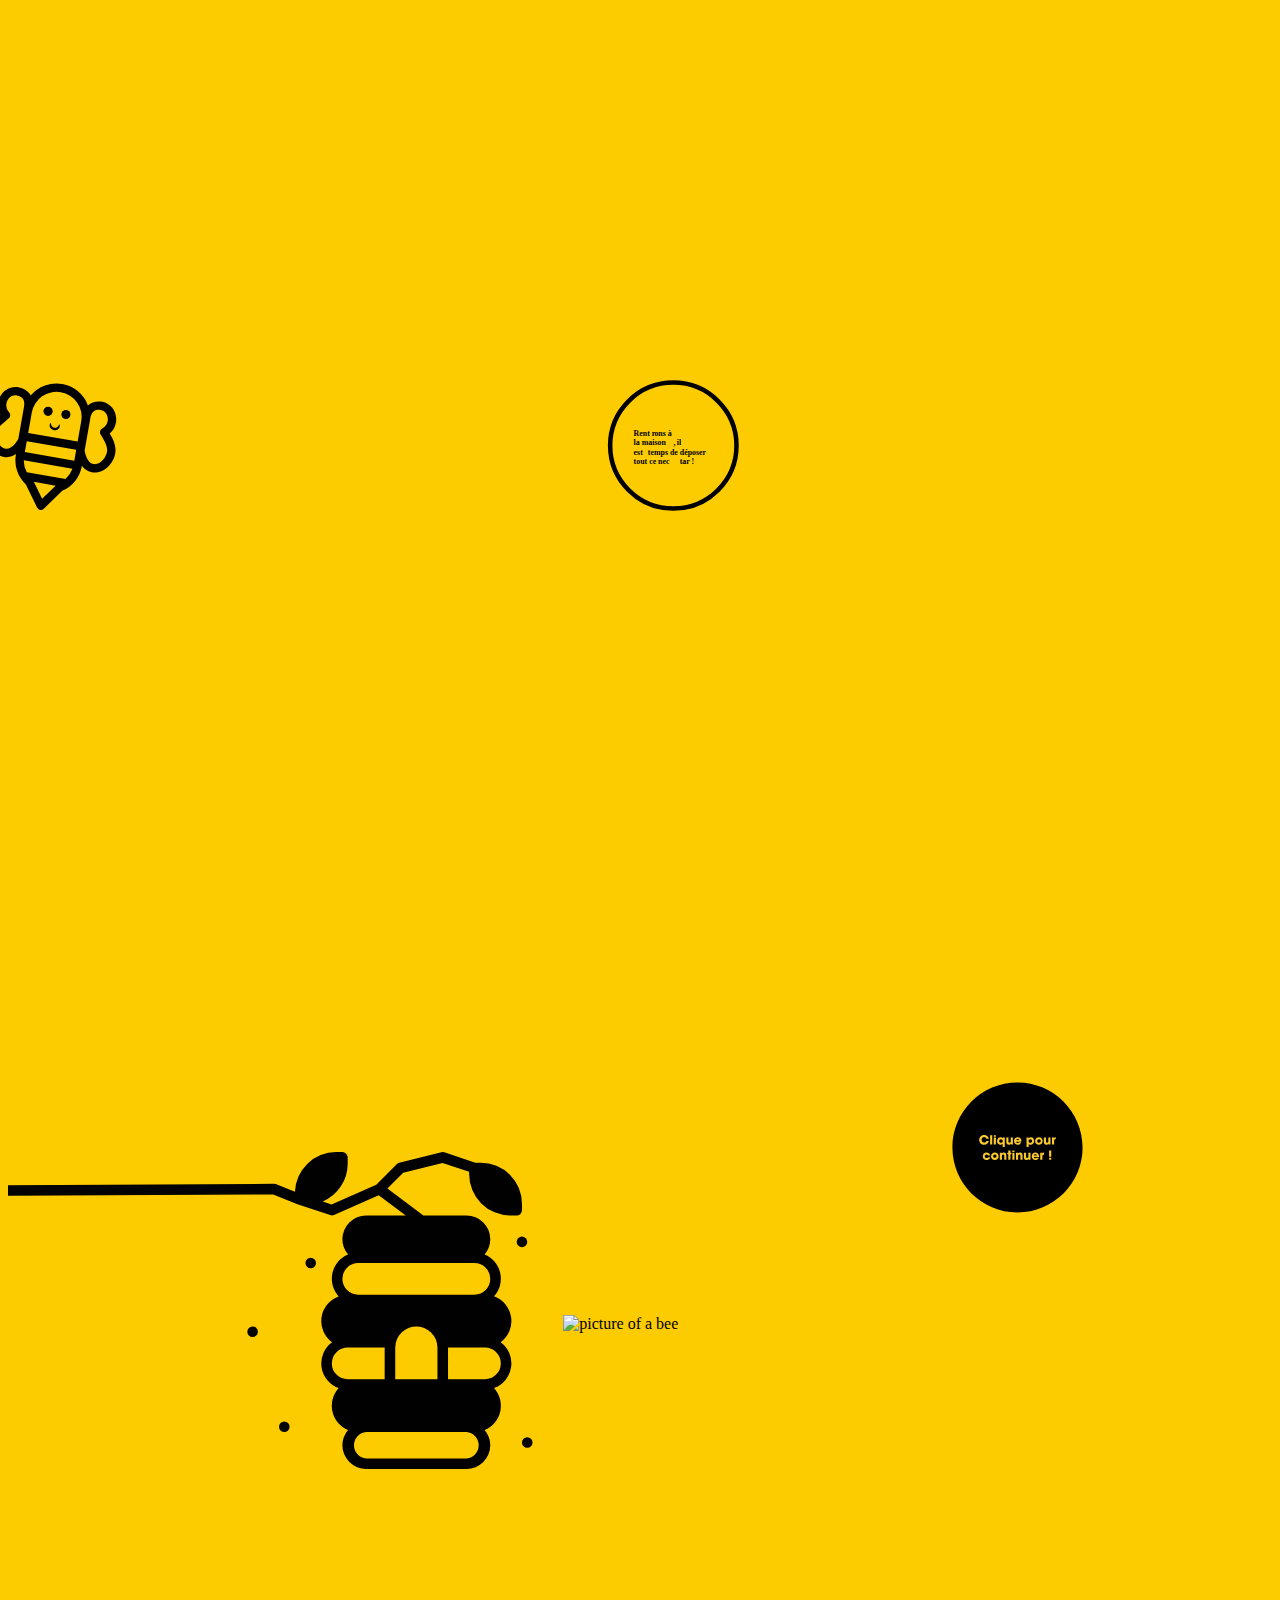
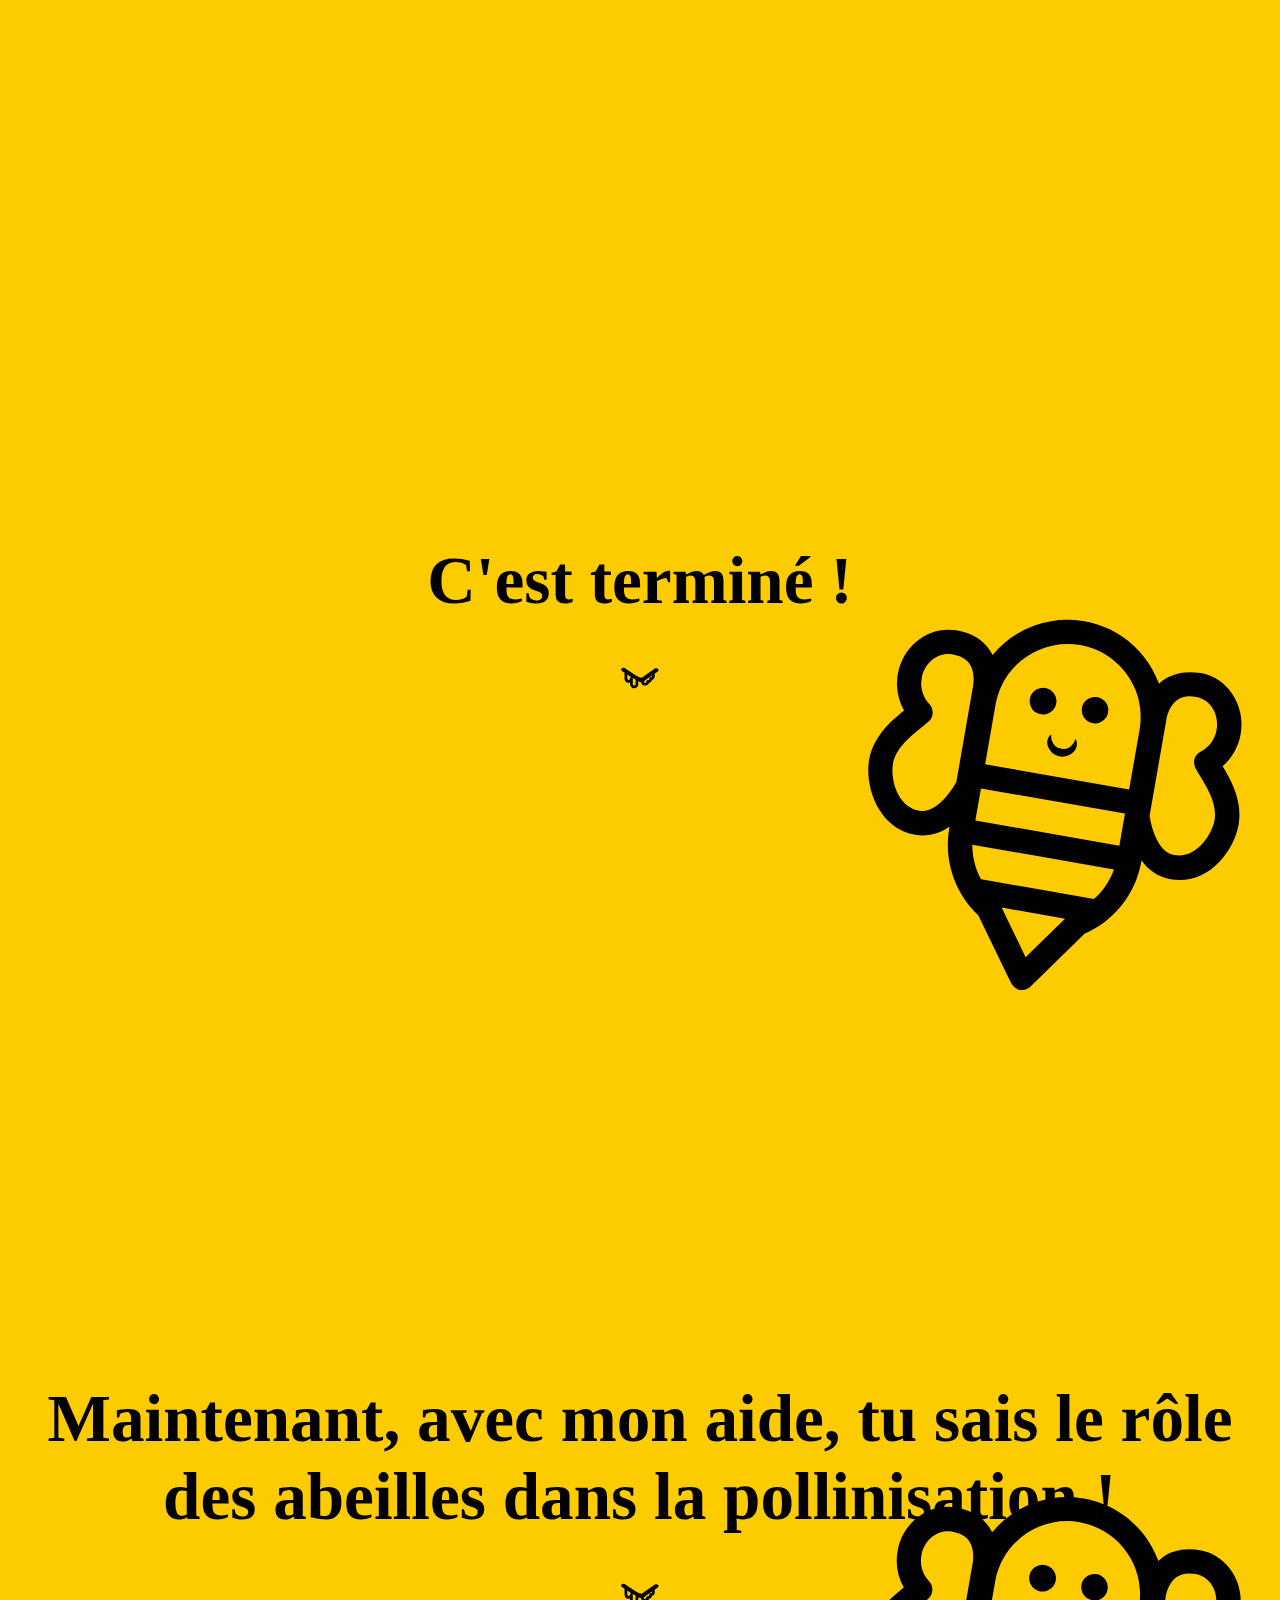
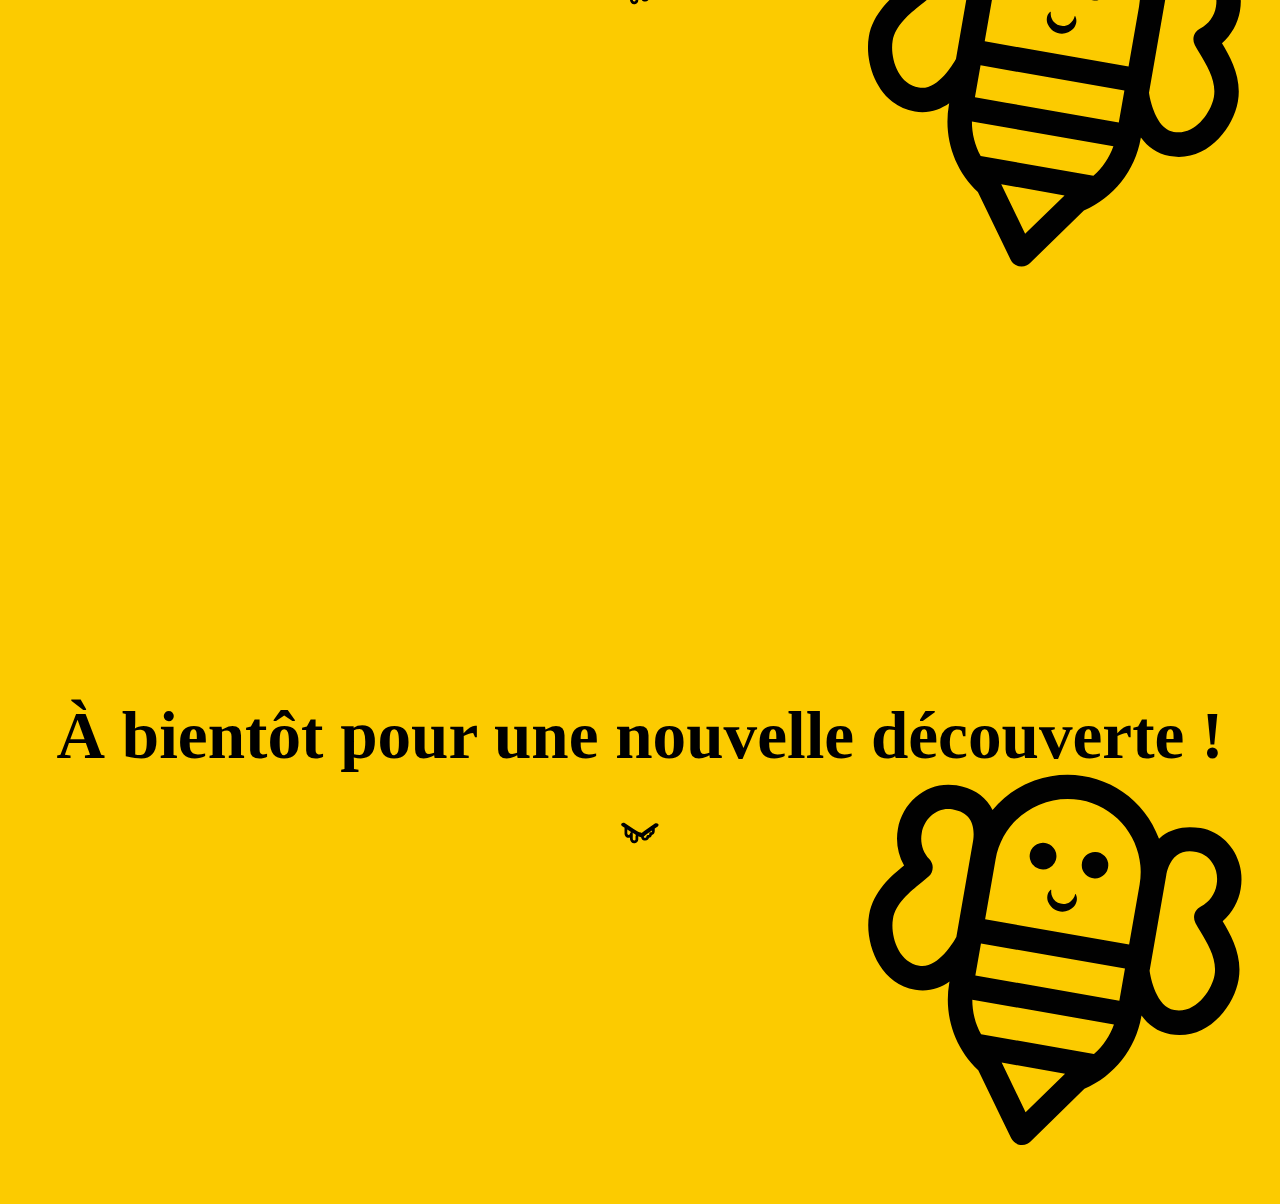
==== etape04.html @ 48d86428 "1st commit" ====
<!DOCTYPE html>
<html lang="en" dir="ltr">
  <head>
    <meta charset="utf-8">
      <link rel="stylesheet" href="css/etape04.css">
    <title></title>
  </head>
  <body>

<!-- Slide 01 -->
<section class="centered">

<div class="text">
<img src="assets/images/etape04/slide01/texte.svg" alt="text">
</div>

<div class="bee">
<img src="assets/images/etape04/slide01/camille.svg" alt="picture of a bee">
</div>

<!-- Bouton page suivante -->
<a href="#slide02" class="bouton" > <img src="assets/images/etape01/slide02/texte.svg" alt="push to continue"> </a>


</section>


<!-- Slide 02 -->
<section class="centered bienvenue" id="slide02" >

<div class="bee01">
<img src="assets/images/etape04/slide02/camille.svg" alt="picture of a bee">
</div>

<!-- Bouton page suivante -->
<a href="#slide03" class="bouton01" > <img src="assets/images/etape01/slide02/texte.svg" alt="push to continue"> </a>

</section>

<!-- Slide 03 -->
<section class="centered02 bienvenue02" id="slide03">

<div class="text-conclusion">
<h1>C'est terminé !</h1>
</div>

<!-- Bouton page suivante -->
<a href="#slide04" class="next" > <img src="assets/images/home/Next.svg" alt="assets/images/home/Next.svg"> </a>

</section>


<!-- Slide 04 -->
<section class="centered02 bienvenue02" id="slide04">

<div class="text-conclusion">
<h1>Maintenant, avec mon aide, tu sais le rôle des abeilles dans la pollinisation !</h1>
</div>

<!-- Bouton page suivante -->
<a href="#slide05" class="next" > <img src="assets/images/home/Next.svg" alt="assets/images/home/Next.svg"> </a>


</section>


<!-- Slide 05 -->
<section class="centered02 bienvenue02" id="slide05">

<div class="text-conclusion">
<h1>À  bientôt pour une nouvelle découverte !</h1>
</div>

<!-- Bouton page suivante -->
<a href="index.html" class="next" > <img src="assets/images/home/Next.svg" alt="assets/images/home/Next.svg"> </a>

</section>

  </body>
</html>
---- css/etape04.css ----
body{
background-color: #FCCB00;
}
section {
  min-height: 97.5vh;
}

h1{
  font-family: 'Amatic SC', cursive;
  font-size: 600%;
}


.centered-x-y {
  display: flex;
  align-items: center;
  justify-content: center;
  flex-wrap: wrap;
}

.centered-x {
  display: flex;
  flex-direction: column;
  align-items: center;
  justify-content: flex-end;
  flex-wrap: wrap;
}

.centered{
  display: flex;
  flex-direction: row;
  align-items: center;
  justify-content: center;
    flex-wrap: wrap;
}

.centered02{
  display: flex;
  flex-direction: column;
  align-items: center;
  justify-content: center;
  flex-wrap: wrap;
}

.centered-x {
  display: flex;
  flex-direction: column;
  align-items: center;
  justify-content: flex-end;
  flex-wrap: wrap;
}

.bienvenue{
    background: url('../assets/images/etape01/slide01/background.svg') top center no-repeat;
    background-size: cover;
  }

.bienvenue02 {
    background: url('../assets/images/etape04/background.svg') top center no-repeat;
    background-size: cover;
  }

  .bee{
    display: flex;
    flex-wrap: wrap;
    flex-direction: row;
    max-width: 600px;
    width : 12%;
    max-width: 400px;
    animation: camille 3000ms linear;
    animation-fill-mode: forwards;
    animation-timing-function: ease-out;
    position: absolute;
    right: 90%;
}

.bee01{
  display: flex;
  flex-wrap: wrap;
  flex-direction: row;
  max-width: 600px;
  width : 12%;
  max-width: 400px;
  animation: camille01 3000ms infinite linear;

  animation-timing-function: ease-out;
  position: absolute;

}

  .text{
    display: flex;
    flex-wrap: wrap;
    flex-direction: row;
    max-width: 600px;
    width : 15%;
    max-width: 400px;
    position: absolute;
    right: 40%;
    opacity: 1;
    transition: 0.1s;

  }

  .text-conclusion{
    display: flex;
    flex-wrap: wrap;
    flex-direction: row;
    font-size: 70%;
    text-align: center;
  }

  .bouton{
    display: block;
    max-width: 600px;
    width : 11%;
    max-width: 400px;
    position: absolute;
    right: 42%;
    opacity: 0;
    transition: 0.1s;
  }

  .bouton:hover{
    opacity: 1;
  }



  .bouton01{
    display: block;
    max-width: 600px;
    width : 11%;
    max-width: 400px;
    position: absolute;
    right: 15%;
    transition: 0.1s;
    top: 120%;
  }


  .next {
  max-width: 50px;
  width : 3%;
  max-width: 200px;
  }

  @keyframes camille {
      0% {
          transform: translateX(-20px);
      }

      100% {
          transform: translateX(600px) translateY(10px) rotate(20deg);
      }

  }

  @keyframes camille01 {
      0% {
          transform: translateX(800px) translateY(600px);
      }

      100% {
          transform: translateX(0px) translateY(0px) rotate(20deg);
      }

  }
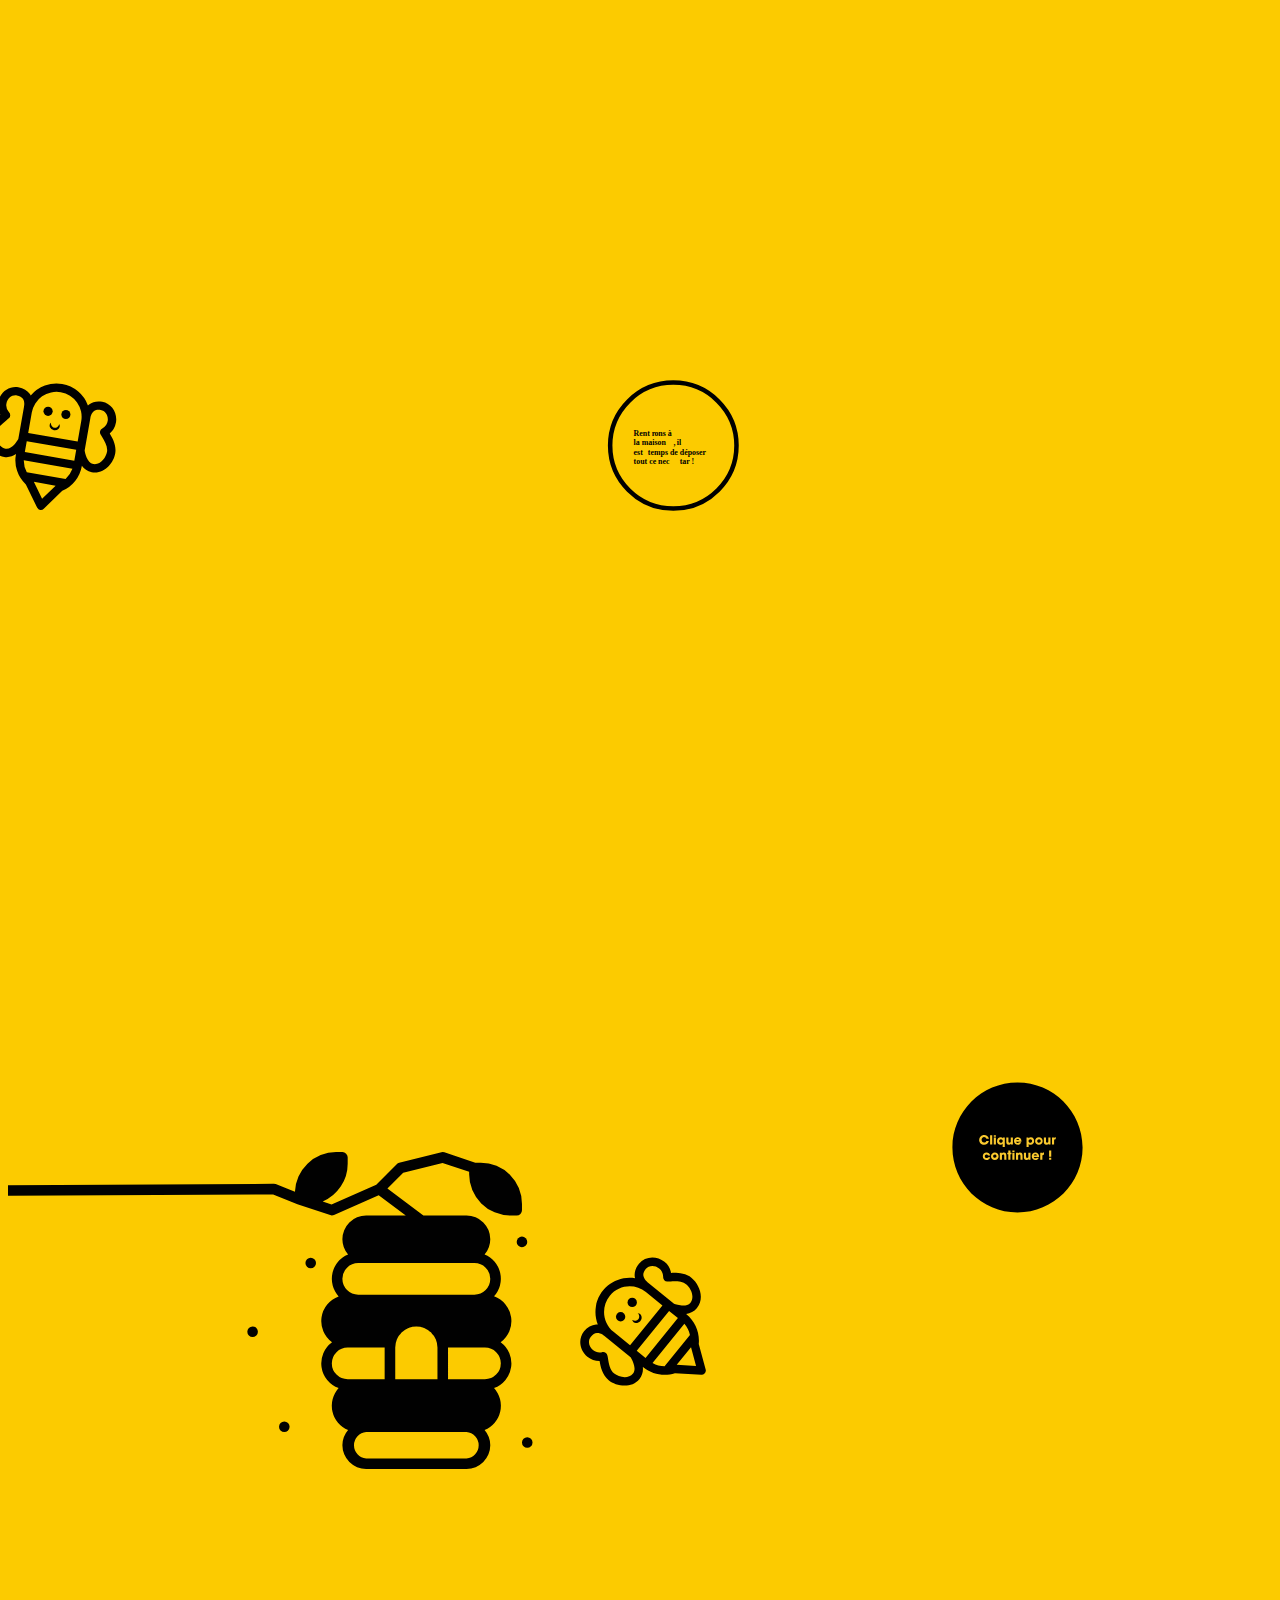
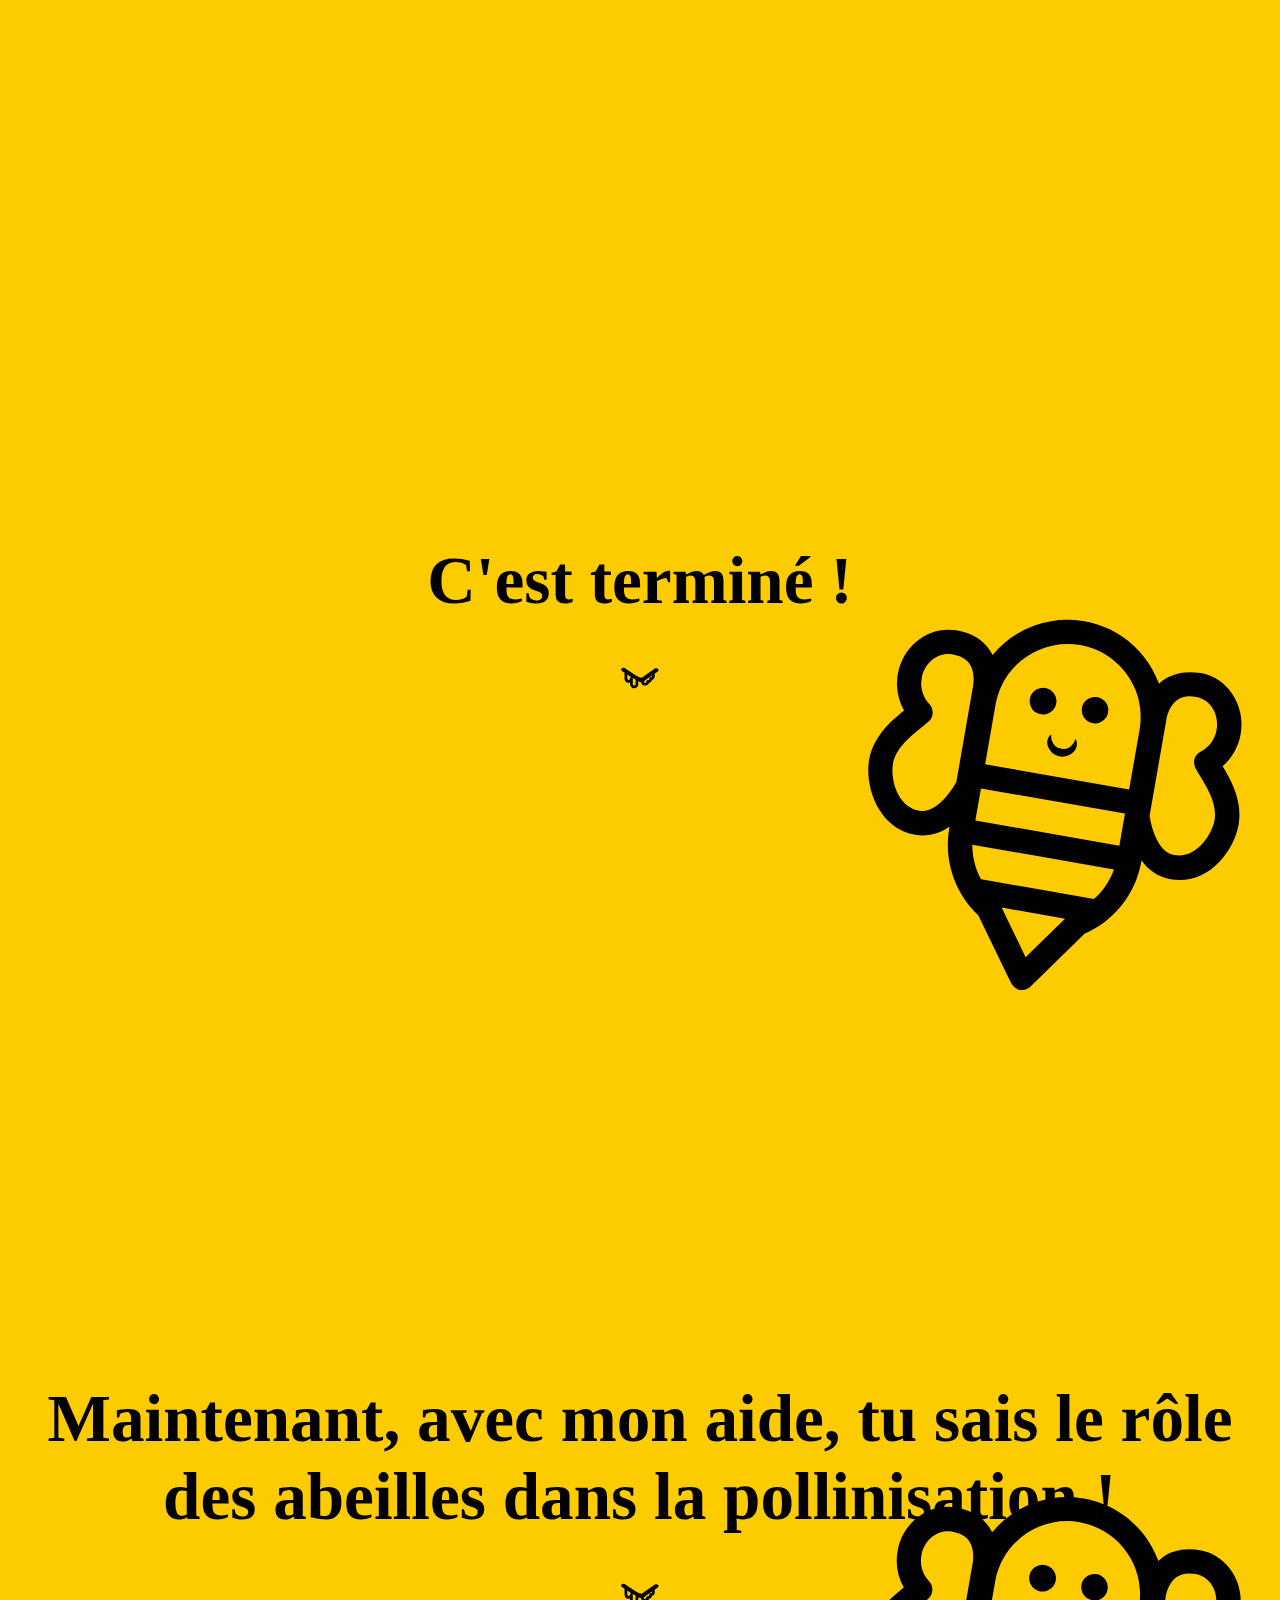
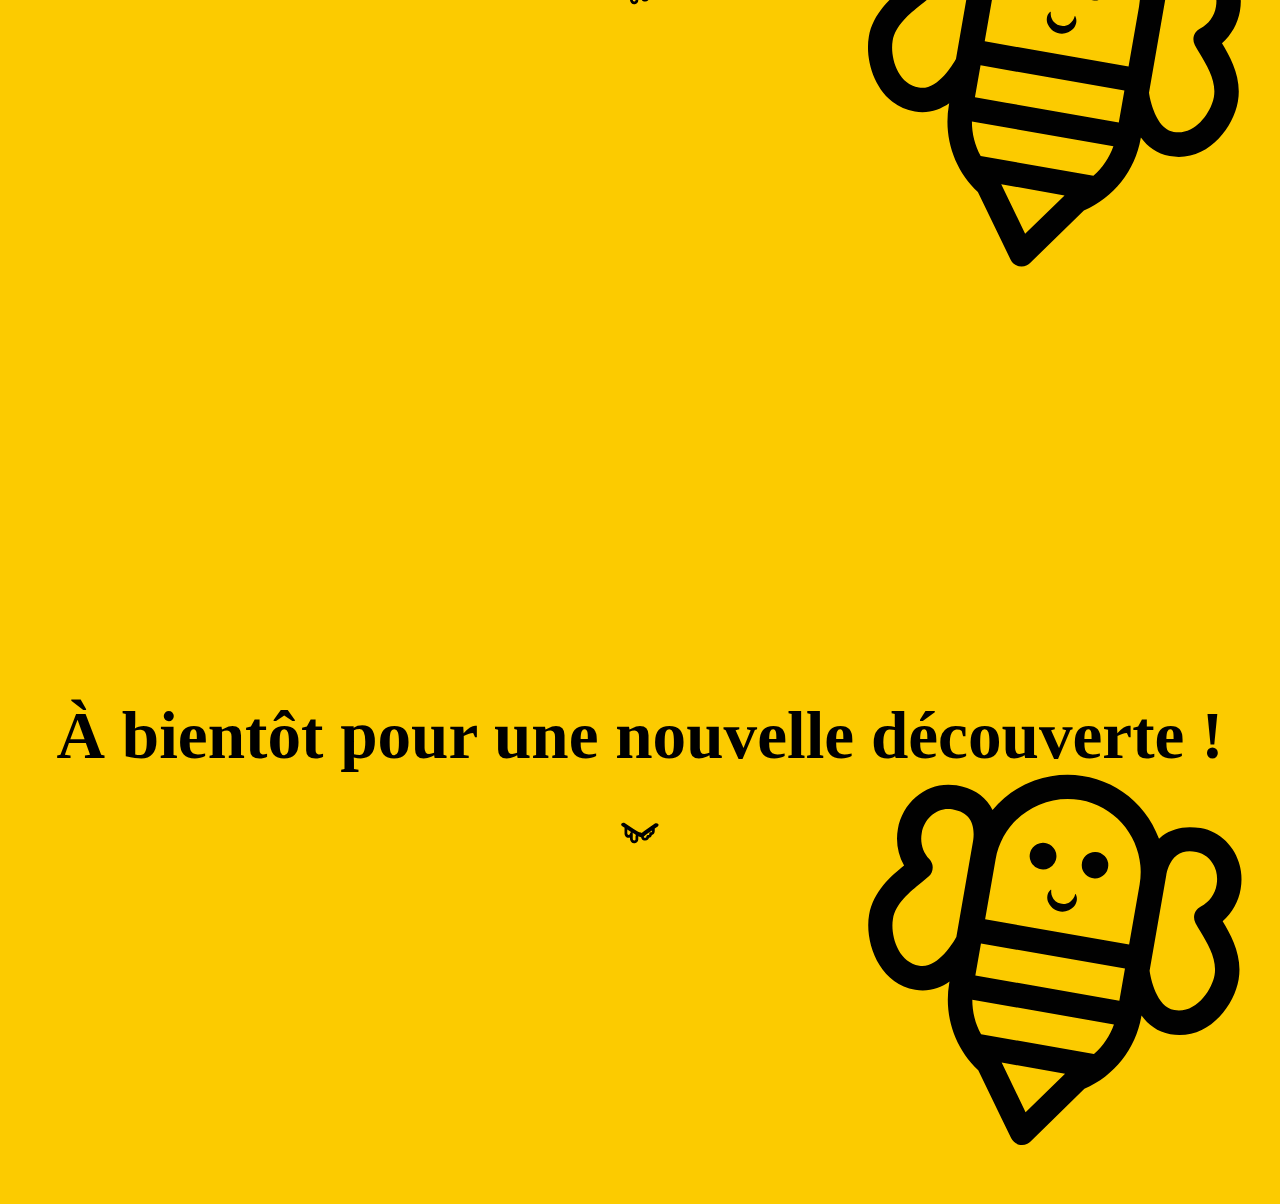
==== commit 4d7adccd: "kamille" ====
--- a/etape04.html
+++ b/etape04.html
@@ -29,7 +29,7 @@
 <section class="centered bienvenue" id="slide02" >
 
 <div class="bee01">
-<img src="assets/images/etape04/slide02/camille.svg" alt="picture of a bee">
+<img src="assets/images/etape04/slide02/kamille.svg" alt="picture of a bee">
 </div>
 
 <!-- Bouton page suivante -->
